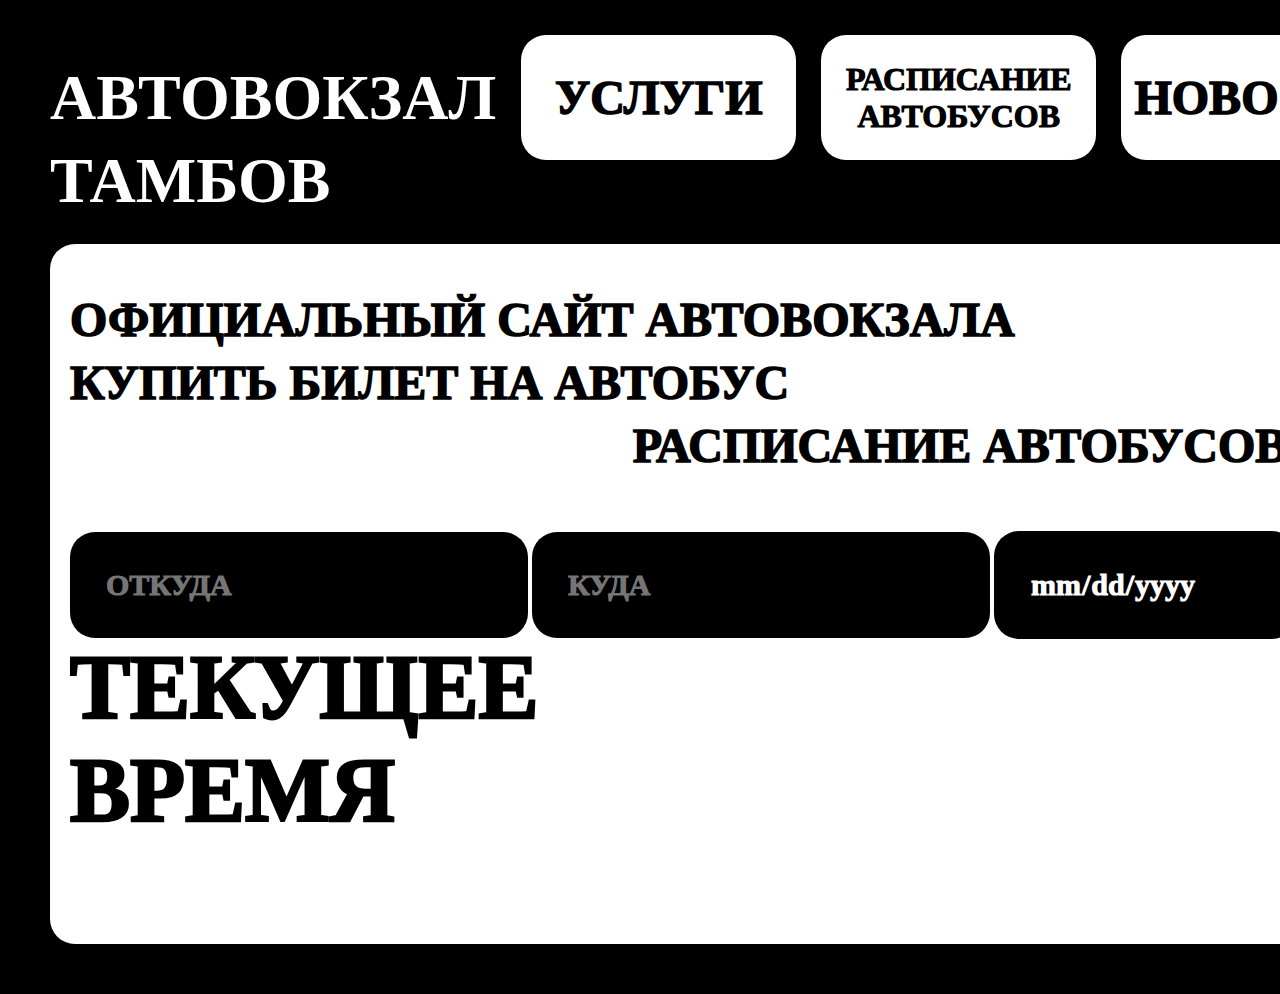
==== index.html @ a38ad4fe "Add files via upload" ====
<!DOCTYPE html>
<html lang="ru">
<head>
    <meta name="viewport" content="width=device-width, initial-scale=1">
    <meta charset="UTF-8">
    <title>Главная страница</title>
    <link rel = "stylesheet" href = "css/main_style.css" />
</head>

<body>

<video autoplay muted loop id="myVideo">
    <source src="material/back.mp4" type="video/mp4">
</video>

<div class = "container">
    <div class = "basic_logo item1 basic_padding">
        <h1><a href = "index.html" class = "a_text_white_search">АВТОВОКЗАЛ</a></h1>
        <h1><a href = "index.html" class = "a_text_white_search">ТАМБОВ</a></h1>
    </div>
    <div class="basic_padding">
        <button type="button" class = "btn48 item2 "><a href = "site_str/services.html" class = "a_text_black">УСЛУГИ</a></button>
    </div>
    <div class="basic_padding">
        <button type="button" class = "btn32 item2 "><a href = "site_str/schedule.html" class = "a_text_black">РАСПИСАНИЕ АВТОБУСОВ</a></button>
    </div>
    <div class="basic_padding">
        <button type="button" class = "btn48 item2 "><a href = "site_str/news.html" class = "a_text_black">НОВОСТИ</a></button>
    </div>
    <div class="basic_padding">
        <button type="button" class = "btn48 item2 "><a href = "site_str/contact.html" class = "a_text_black">КОНТАКТЫ</a></button>
    </div>
</div>

<div class = "container">
    <div class = "item4_empty">
        <p id = "text_black">ОФИЦИАЛЬНЫЙ САЙТ АВТОВОКЗАЛА</p>
        <p id = "text_black" >КУПИТЬ БИЛЕТ НА АВТОБУС</p>
        <div class = "center">
            <p id = "text_black" >РАСПИСАНИЕ АВТОБУСОВ</p>
        </div>

        <div>
            <input type="search" class = "search_str" placeholder="ОТКУДА"></input>
            <input type="search" class = "search_str" placeholder="КУДА"></input>
            <input type="date" class = "search_str search_date" placeholder="ДАТА ПОЕЗДКИ"></input>
            <button type="button" class = "btn40 item5 a_text_white"><a href = "" class = "a_text_white_search">НАЙТИ БИЛЕТЫ</a></button>
        </div>

        <div class = "container item6">
            <div class = "basic_padding">
                <p id = "text_clock" >ТЕКУЩЕЕ ВРЕМЯ</p>
            </div>
            <div class="basic_padding" id = "button_clock">
                <button type="button" class = "btn32_black item2 "><a href = "site_str/about_avtovokzal.html" class = "a_text_white">ОБ АВТОВОКЗАЛЕ</a></button>
            </div>
        </div>

        <div id="clock" class=""></div>

            <script>
                function updateClock() {
                    var currentTime = new Date();
                    var currentHours = currentTime.getHours();
                    var currentMinutes = currentTime.getMinutes();
                    var currentSeconds = currentTime.getSeconds();

                    currentHours = (currentHours < 10 ? "0" : "") + currentHours;
                    currentMinutes = (currentMinutes < 10 ? "0" : "") + currentMinutes;
                    currentSeconds = (currentSeconds < 10 ? "0" : "") + currentSeconds;

                    var currentTimeString = currentHours + ":" + currentMinutes + ":" + currentSeconds;
                    document.getElementById("clock").innerHTML = currentTimeString;
                }

            setInterval(updateClock, 1000); // Обновляем время каждую секунду
        </script>
    </div>
</div>

</body>
</html>
---- css/main_style.css ----
/* button */

.btn48 {
    font-family: "JetBrains Mono";
    font-weight:1000;
    font-size:48px;

    border-radius: 25px;
    transition: .2s linear;
    background: #ffffff;
    border: 0;
}
.btn48:hover {
    box-shadow: 0 0 0 4px #8162FF;
}

.btn32 {
    font-family: "JetBrains Mono";
    font-weight:1000;
    font-size:32px;

    border-radius: 25px;
    transition: .2s linear;
    background: #ffffff;
    border: 0;
}
.btn32:hover {
    box-shadow: 0 0 0 4px #8162FF;
}

.btn40 {
    font-family: "JetBrains Mono";
    font-weight:1000;
    font-size:40px;

    border-radius: 25px;
    transition: .2s linear;
    background: #8162ff;
    border: 0;
}
.btn40:hover {
    box-shadow: 0 0 0 4px #2c00c6;
}

.btn32_black {
    font-family: "JetBrains Mono";
    font-weight:1000;
    font-size:32px;

    border-radius: 25px;
    transition: .2s linear;
    background: #000000;
    border: 0;
}
.btn32_black:hover {
    box-shadow: 0 0 0 4px #8162FF;
}

/* ссылка в кнопке */
a {
    text-decoration: none;
}
a:hover {
    /* Цвет при наведении */
    color: #8162FF;
}

a:active {
    /* Цвет ссылки при клике */
    color: #BBAAFF;
}

/* video-background */
#myVideo {
    position: absolute;
    top: 0;
    left: 0;
    width: 100%;
    z-index: -100;
}

/* остальное */

body {
    margin-left: 50px;
    margin-right: 50px;
    margin-bottom: 50px;
    margin-top: 35px;
    background: black;
}

.basic_logo {
    color: #ffffff;
    line-height: 40px;
    font-family: "JetBrains Mono";
    font-weight:1000;
    font-size:32px;
}
.container {
    max-width: 1980px;
    display: flex;
    justify-content: flex-start; /* Это свойство выравнивает блоки к концу контейнера (вправо) */
}

.item1 {
    width: 650px;
}
.item2 {
    width: 275px;
    height: 125px;
}

.item3 {
    flex: 1;
    background-color: #f0f0f0;
    padding: 20px;
}

.item4_empty {
    flex: 0 0 1780px;
    background-color: #fff;
    padding: 20px;
    border-radius: 25px;
}

.item5 {
    width: 350px;
    height: 114px;
    margin-left: 40px;
}

.item6 {
    align-items: center;
    width: 1780px;
    height: 200px;
}

.item7 {
    flex: 1;
    background-color: #f0f0f0;
    padding: 2px;
}


#search_date {
    max-width: 100%;
}

.search_str {
    border: none;
    padding: 36px;
    font-size: 30px;
    font-family: "JetBrains Mono";
    color: #ffffff;
    background-color: #000000;
    font-weight:1000;
    transition: all 0.3s ease-in-out;
    border-radius: 25px;
}

.input::placeholder {
    color: #421ed5;
}

.input:focus {
    box-shadow: 0 0 10px rgb(83, 60, 175);
    border-color: #8162ff;
}

.input:focus::placeholder {
    color: #8162ff;
}

.basic_padding{
    margin-right: 25px;
}

#text_black{
    font-family: "JetBrains Mono";
    font-weight:1000;
    color:black;
    font-size: 48px;
    line-height: 15px;
}

#text_oficial {
    margin-left: 40px;
    margin-top: 25px;
}

#clock {
    font-size: 96px;
    font-weight:1000;
    margin-top: 50px;

    font-family: "JetBrains Mono";
    color:black;
    line-height: 15px;
    padding-bottom: 35px;
}

#text_clock{
    font-family: "JetBrains Mono";
    font-weight:1000;
    color:black;
    font-size: 90px;
}

#button_clock{
    padding-left: 710px;
    padding-top: 250px;
}

.center {
    text-align: center;
}

.a_text_black {
    color: black;
}

.a_text_white {
    color: white;
}

.a_text_white_search {
    color: white;
}

.a_text_white_search:hover {
    /* Цвет при наведении */
    color: #e6b5ff;
}

.start_txt{
    font-family: "JetBrains Mono";
    font-weight:1000;
    color:black;
    font-size: 36px;
}

#date {
    font-family: "JetBrains Mono";
    color:#666666;
    font-size: 32px;
    padding-right: 25px;
}
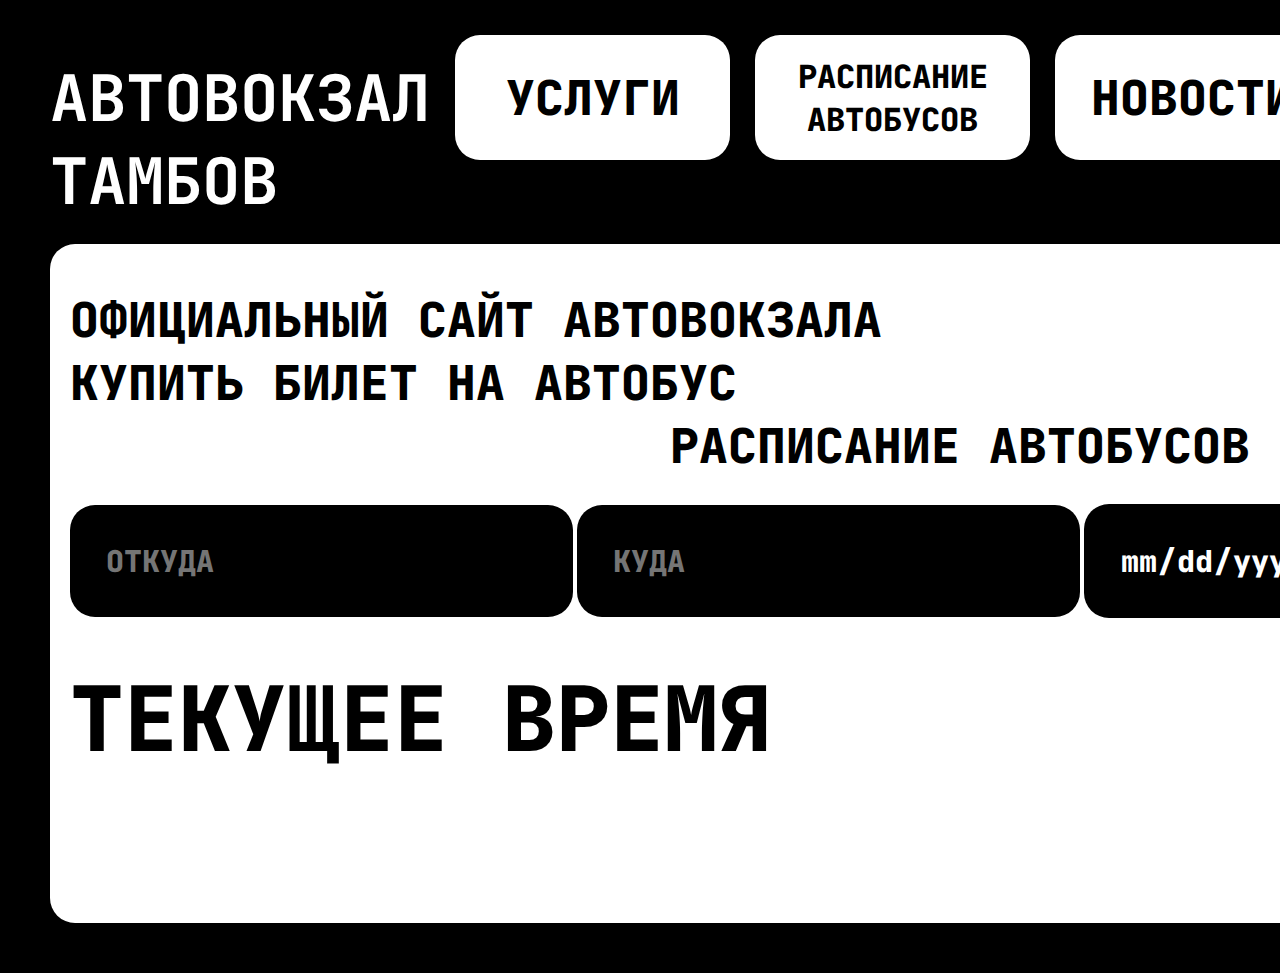
==== commit 69f2eb8c: "Add files via upload" ====
--- a/index.html
+++ b/index.html
@@ -5,6 +5,9 @@
     <meta charset="UTF-8">
     <title>Главная страница</title>
     <link rel = "stylesheet" href = "css/main_style.css" />
+    <link rel="preconnect" href="https://fonts.googleapis.com">
+    <link rel="preconnect" href="https://fonts.gstatic.com/" crossorigin>
+    <link href="https://fonts.googleapis.com/css2?family=JetBrains+Mono:ital,wght@0,100..800;1,100..800&display=swap" rel="stylesheet">
 </head>
 
 <body>
